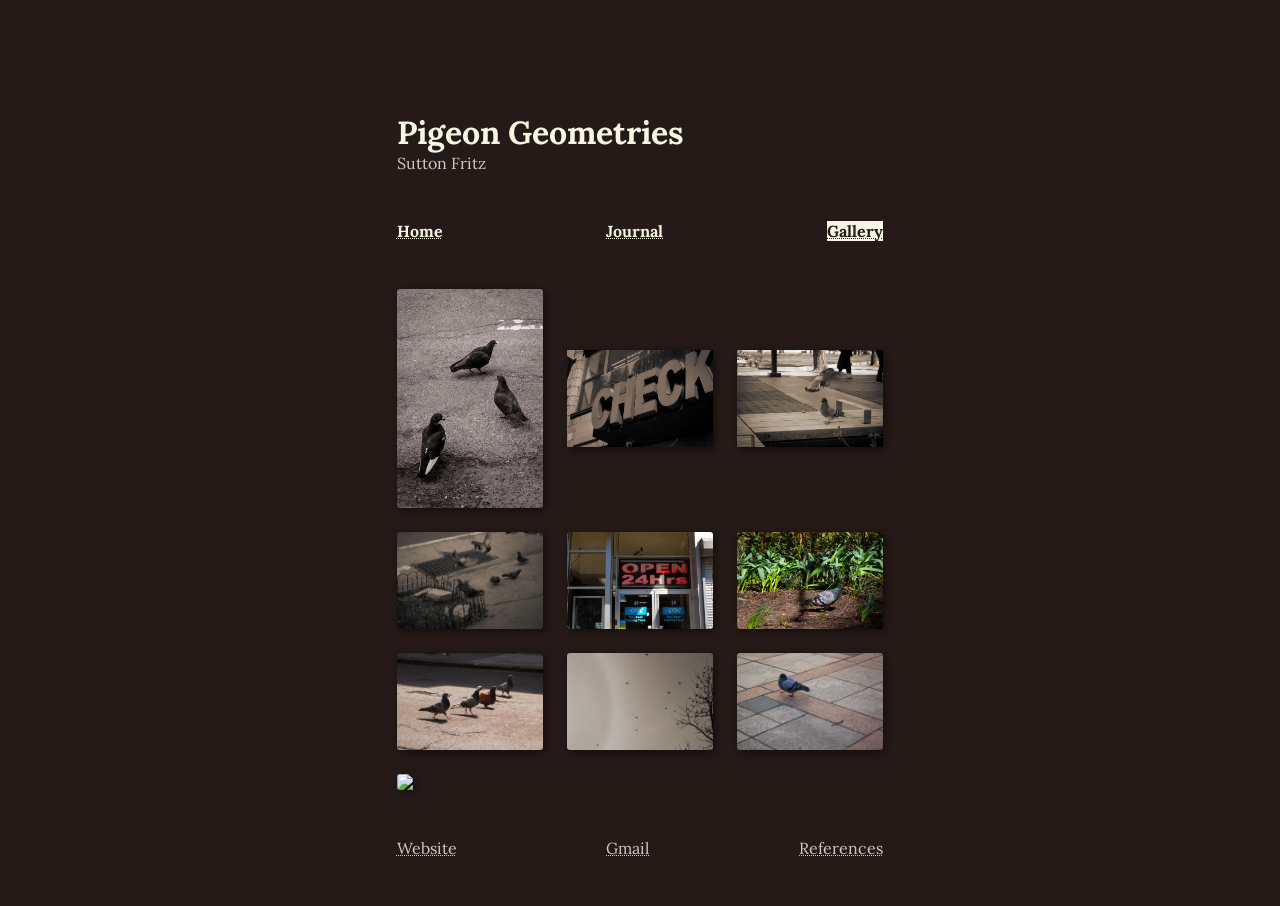
==== gallery.html @ 1b777441 "final1" ====
<!DOCTYPE html>
<html lang="en">
    <head>
        <meta charset="UTF-8">
        <meta name="viewport" content="width=device-width, initial-scale=1.0">
        <title>Pigeon Geometries</title>
        <link rel="icon" type="image/x-icon" href="./assets/favicon.png">
        <link rel="prefetch" href="./assets/moi.jpg" as="image">
        <link rel="prefetch" href="./assets/interyou.jpg" as="image">
        <link rel="prefetch" href="./assets/theremitten.jpg" as="image">
        <link rel="prefetch" href="./assets/theremin.jpg" as="image">
        <link rel="prefetch" href="./assets/schematic.jpg" as="image">
        <link rel="stylesheet" href="style-gallery.css">
    </head>

    <body>
        <div id="loader">
            <div class="spinner"></div>
            <div class="loading-text">identifying the geometries...</div>
        </div>
            
        <div class="main" hidden>
            <div>
                <a href="index.html" class="title">
                    Pigeon Geometries
                </a>

                <div id="name">
                    Sutton Fritz
                </div>
            </div>

            <div class="nav">
                <div class="pages-container">
                    <div class="moi">
                        <a href="index.html" class="pages">
                            Home
                        </a>
                    </div>
                </div>
                

                <div class="pages-container">
                    <div class="moi">
                        <a href="journal.html" class="pages">
                            Journal
                        </a>
                    </div>
                </div>

                <div class="pages-container">
                    <div class="moi">
                        <a href="gallery.html" class="pages-current">
                            Gallery
                        </a>
                    </div>
                </div>
            </div>

            <div class="gallery-content">
                <img src="./assets/baw.jpg" class="gallery-img">
                <img src="./assets/check.jpg" class="gallery-img">
                <img src="./assets/landing.jpg" class="gallery-img">
                <img src="./assets/motion.jpg" class="gallery-img">
                <img src="./assets/open.jpg" class="gallery-img">
                <img src="./assets/red.jpg" class="gallery-img">
                <img src="./assets/row.jpg" class="gallery-img">
                <img src="./assets/sky.jpg" class="gallery-img">
                <img src="./assets/stick.jpg" class="gallery-img">
                <img src="./assets/bg.jpg" class="gallery-img">
            </div>


            <div id="commit">
                <a href="https://www.suttonfritz.com" target="_blank" class="pages">
                    Website
                </a> 

                <a href="mailto:sutton.fritz04@gmail.com" target="_blank" class="pages">
                    Gmail
                </a>

                <a href="references.html" class="pages">
                    References
                </a>
            </div>
        </div>

        <script src="script.js"></script>
    </body>
</html>
---- style-gallery.css ----
@import url('https://fonts.googleapis.com/css2?family=Lora:ital,wght@0,400..700;1,400..700&display=swap');

html {
    cursor: url("./assets/cur.cur") Sauto;
}

.lora {
  font-family: "Lora", serif;
  font-optical-sizing: auto;
  font-style: normal;
}

body {
    padding: 4rem;
    margin: 0;
    display: flex;
    flex-direction: column;
    align-items: center;
    font-family: Lora, serif;
    background-color: #251a18;
    scroll-behavior: smooth;
    font-size: 1rem;
    color: #F7F6E5;
    overflow-x: hidden;
    background-size: 155% auto;
    background-position: top center;
}

::selection {
    color: #251a18;
    background: #90625d;
    /* cursor: auto; */
}

::-moz-selection { /* Code for Firefox */
    color: #251a18;
    background: #90625d;
    /* cursor: auto; */
}

#loader {
    position: fixed;
    inset: 0;
    background-color: #F7F6E5;
    display: flex;
    flex-direction: column;
    align-items: center;
    justify-content: center;
    z-index: 9999;
    font-family: Lora, serif;
}

.spinner {
    width: 32px;
    height: 32px;
    border: 2px solid #F7F6E5;
    border-top: 2px solid #2b393b;
    border-radius: 50%;
    animation: spin 1s linear infinite;
    margin-bottom: 1rem;
}

@keyframes spin {
    to { transform: rotate(360deg); }
}

.loading-text {
    font-size: 0.8rem;
    opacity: 0.8;
    letter-spacing: 0.05em;
}

img {
    border-radius: 3px;
    filter: drop-shadow(2px 2px 4px rgba(0, 0, 0, 0.5));
}

.gallery-img {
    width: 30%;
    height: auto;
    object-fit: contain;
}

video {
    border-radius: 3px;
}

.vimeo iframe{
    width: 100%;
    height: 500px;
    padding: 0;
    margin: 0;
    display: block;
    line-height: 0;
}

.main {
    width: 100%;
    display: flex;
    flex-direction: column;
    justify-content: space-between;
    gap: 1.5rem;
    /* text-shadow: 2px 2px 4px rgba(0, 0, 0, 0.5); */
}

#name {
    opacity: 0.8;
    display: flex;
    flex-direction: row;
    flex-wrap: wrap;
    gap: 0.5rem;
}

.info {
    text-align: left;
}

.caption {
    opacity: 0.8;
    font-size: 0.8rem;
}

.about {
    width: auto;
    height: fit-content;
    display: flex;
    flex-direction: column;
    justify-content: space-between;
}

.vertical-img {
    width: 100%;
    height: auto;
    border-radius: 3px;
    filter: drop-shadow(2px 2px 4px rgba(0, 0, 0, 0.5));
}

.pages {
  color: #F7F6E5;
  text-decoration-line: underline;
  text-decoration-style: dotted;
  text-decoration-thickness: 1px;
  width: fit-content;
  cursor: pointer;
}

.pages:hover {
  opacity: 0.8;
}

.pages-current {
  color: #251a18;
  background-color: #F7F6E5;
  text-decoration-line: underline;
  text-decoration-style: dotted;
  text-decoration-thickness: 1px;
  width: fit-content;
  cursor: pointer;
}

.repository {
  color: #F7F6E5;
  opacity: 0;
  text-decoration-line: underline;
  text-decoration-style: dotted;
  text-decoration-thickness: 1px;
  width: fit-content;
  cursor: pointer;
}

.content {
    display: flex;
    flex-direction: column;
    gap: 1.5rem;
}

.gallery-content {
    display: flex;
    flex-direction: row;
    gap: 1.5rem;
    flex-wrap: wrap;
}

.nav {
    display: flex;
    flex-direction: row;
    justify-content: space-between;
}

.tilde {
    opacity: 0.8;
    text-align: center;
}

.card {
    display: flex;
    flex-direction: row;
    gap: 0.3rem;
}

.work-card {
    display: flex;
    flex-direction: column;
    gap: 1rem;
}

.pages-container {
    display: flex;
    flex-direction: row;
    gap: 0.5rem;
}

.title {
    text-decoration: none;
    color: #F7F6E5;
    font-weight: bold;
    font-size: 1.5rem;
}

.title:hover {
    opacity: 0.8;
}

.cd {
    display: flex;
    flex-direction: row;
    gap: 0.8rem;
    opacity: 0.8;
}

.moi {
    font-weight: bold;
}

.updates {
    display: flex;
    flex-direction: column;
    gap: 0.5rem;
    padding-left: 1rem;
}

.date {
    display: flex;  
    flex-direction: row;
    gap: 1rem;
    opacity: 0.8;
}

.caption {
    padding-left: 2rem;
}

/* .kitty {
    font-size: 0.8;
    text-decoration: none;
    color: #F7F6E5;
    width: fit-content;
} */

#commit {
    color: #F7F6E5;
    opacity: 0.8;
    width: 100%;              /* matches .main width */
    display: flex;
    justify-content: space-between;
    flex-wrap: wrap;
    gap: 1rem;

    margin-top: auto;         /* pushes it to bottom INSIDE .main */
}


@media (min-width: 600px) {
    body {
        background-repeat: repeat-y;   
        background-size: 100% auto;   
        padding: 2rem 2rem 3rem 2rem;
    }

    .main {
        padding: 5rem 10rem 0 10rem;
        width: 40%;
        height: fit-content;
        gap: 3rem;
        font-size: 1rem;
        justify-content: center;
    }

    .title {
        font-size: 2rem;
    }

    .info {
        text-align: justify;
    }

    .about {
        width: auto;
        display: flex;
        flex-direction: row;
        justify-content: space-between;
        gap: 1rem;
    }

    .vertical-img {
        width: 50%;
        border-radius: 3px;
        filter: drop-shadow(2px 2px 4px rgba(0, 0, 0, 0.5));
    }

    .content {
        text-align: justify;
    }
    
    .card {
        gap: 1rem;
    }

    .date {
        gap: 2rem;
    }
    
    .caption {
        padding-left: 3rem;
    }
}
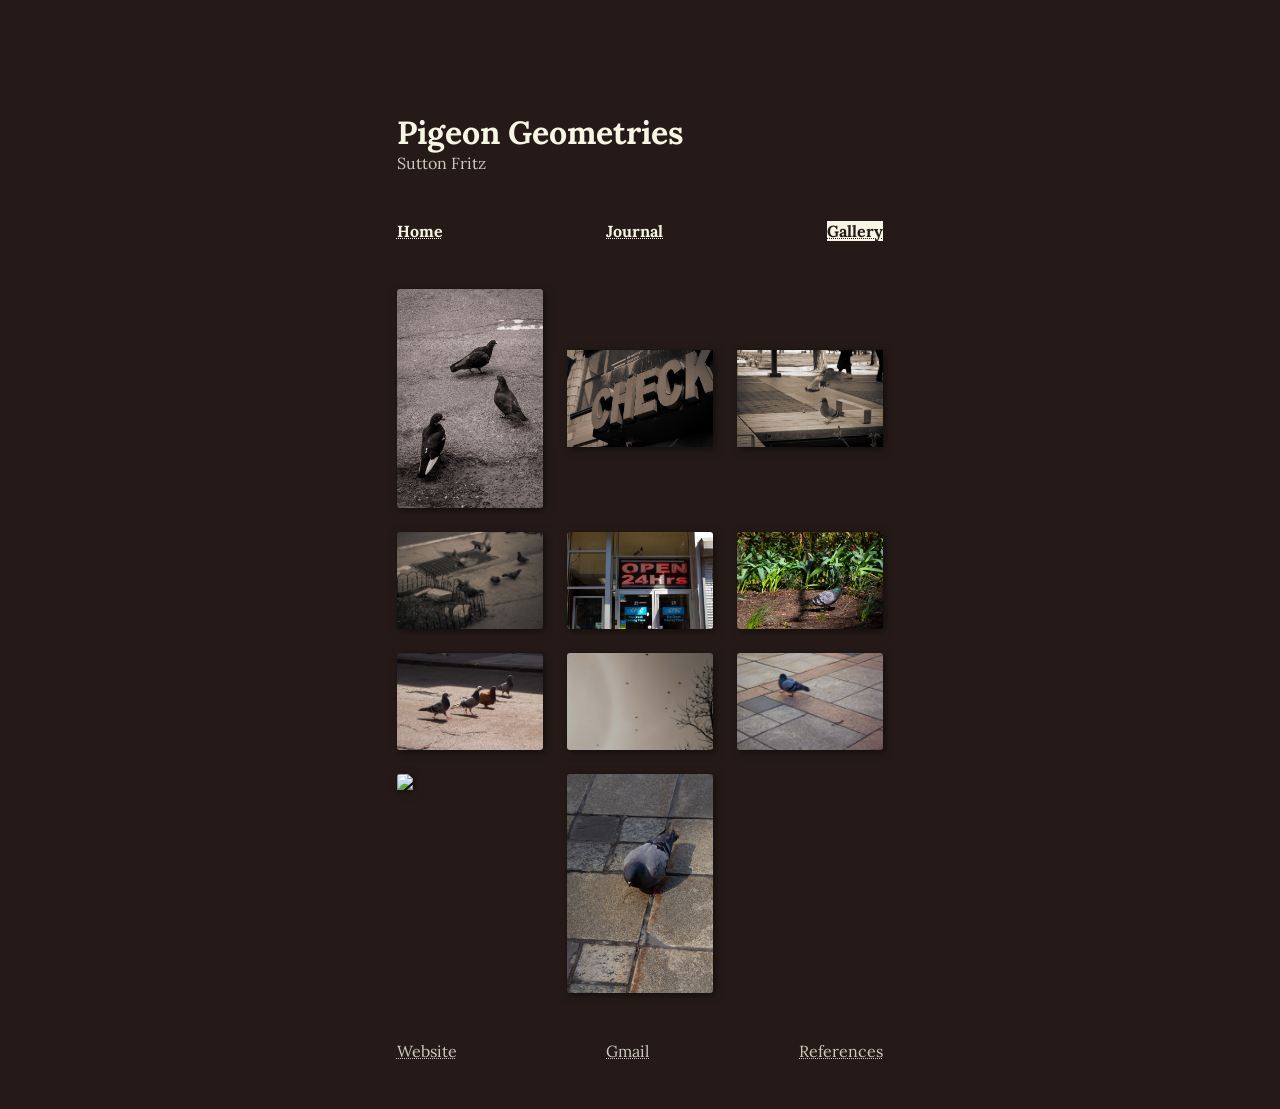
==== commit 5495d072: "12" ====
--- a/gallery.html
+++ b/gallery.html
@@ -68,6 +68,7 @@
                 <img src="./assets/sky.jpg" class="gallery-img">
                 <img src="./assets/stick.jpg" class="gallery-img">
                 <img src="./assets/bg.jpg" class="gallery-img">
+                <img src="./assets/12.jpg" class="gallery-img">
             </div>
 
 
